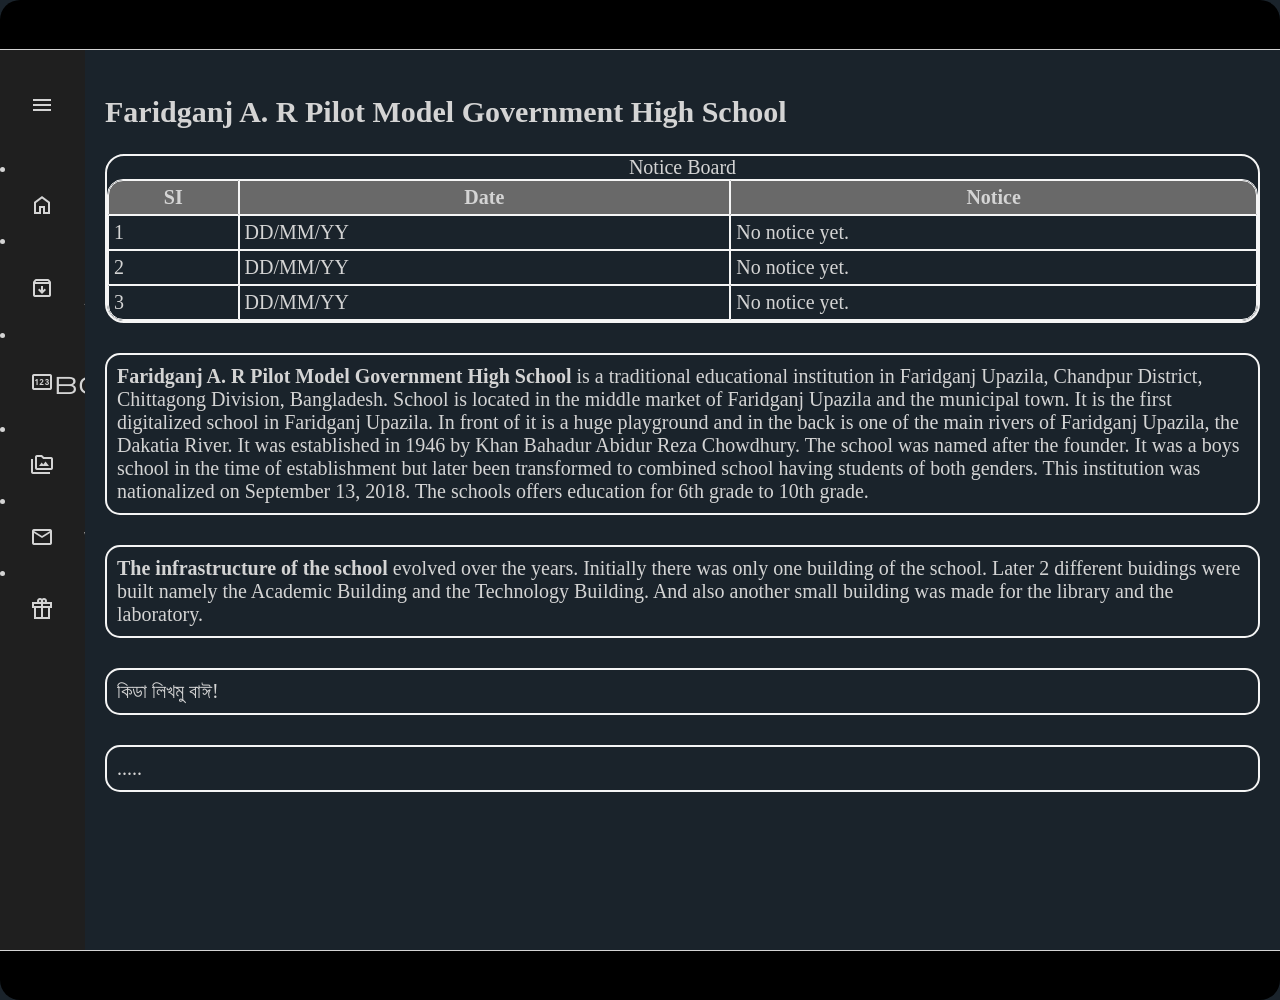
==== index.html @ 4b64f88b "Add files via upload" ====
<!DOCTYPE html>
<html lang="bn">
<head>
    <meta charset="UTF-8">
    <meta name="viewport" content="width=device-width, initial-scale=1.0">
    <title>FARPMGHS</title>
    <link rel="stylesheet" href="https://fonts.googleapis.com/css2?family=Material+Symbols+Outlined:opsz,wght,FILL,GRAD@20..48,100..700,0..1,-50..200" />
    <link rel="stylesheet" type= "text/css" href="style.css">
    <meta name="viewport" content="width=device-width, initial-scale=1.0">
</head>

    <body>
    <div class="video">
            <video loop autoplay muted playsinline class="bg_video">
                <source src="Video/grid.mp4">
            </video>
    </div>
    <audio id="bg-audio" loop>
    <source src="Audio/gaebangla.mp3" type="audio/mpeg">
    </audio>

    <script>
    document.addEventListener("click", function() {
        document.getElementById("bg-audio").play();
    });
</script>
    <div class="ribon"></div>
    <div class="omaigod">
        <aside class="sidebar">
            <div class="sidebar-header">
                <span class="material-symbols-outlined" style="padding-left: 30px;">menu</span>
                <h3 style="font-family: sans-serif;">Menu</h3>
            </div>
            <!-- <ul class="sidebar-links" style="list-style: none;"> -->
            <div class="sidebar-links">
                <li>
                    <a href="index.html"><span class="material-symbols-outlined">home</span>Home</a>
                </li>
                <li>
                    <a href="https://drive.google.com/drive/folders/1sOnZp99BT7H5AQAjzVJThnBvTYXQv2AP?usp=drive_link"><span class="material-symbols-outlined">Archive</span>Notice<br>Archive</a>
                </li>
                <li>
                    <a href="https://drive.google.com/drive/folders/1X-XMHyQxzTfIvBwrcdtBK3lFo7sf7tqT?usp=drive_link"><span class="material-symbols-outlined">pinboard</span>SSC Result<br>Summaries</a>
                </li>
                <li>
                    <a href="image/prblm.png"><span class="material-symbols-outlined">perm_media</span>Photo Gallery</a>
                </li>
                <li>
                    <a href="mailto:cobraninja001@gmail.com"><span class="material-symbols-outlined">mail</span>Write us a Mail</a>
                </li>
                <li>
                    <a href="midfinger.html"><span class="material-symbols-outlined">featured_seasonal_and_gifts</span>Surprise!</a>
                </li>
            </div>
            <!-- </ul> -->
        </aside>     
    <div class="container">
        
        <div class="school_emblem">
            <img src="image/school_emblem.png" alt="A. R PILOT" >  
             <h2>Faridganj A. R Pilot Model Government High School</h2> 
        </div>
        
        <div class="notice">
            
            <table border="1" cellspacing="0" cellpadding="5">
                <caption style="size: 25px;">Notice Board</caption>
                <tr>
                    <th>SI</th><th>Date</th><th>Notice</th>
                </tr>
                <tr>
                    <td>1</td><td>DD/MM/YY</td><td>No notice yet.</td>
                </tr>
                <tr>
                    <td>2</td><td>DD/MM/YY</td><td>No notice yet.</td>
                </tr>
                <tr>
                    <td>3</td><td>DD/MM/YY</td><td>No notice yet.</td>
                </tr>
            </table>
        </div>
        <div class="school">
            
            <b>Faridganj A. R Pilot Model Government High School</b> is a traditional educational institution in Faridganj Upazila, Chandpur District, Chittagong Division, Bangladesh.
            School is located in the middle market of Faridganj Upazila and the municipal town. It is the first digitalized school in Faridganj Upazila. In front of it is a huge playground
            and in the back is one of the main rivers of Faridganj Upazila, the Dakatia River. It was established in 1946 by Khan Bahadur Abidur Reza Chowdhury. The school was named after 
            the founder. It was a boys school in the time of establishment but later been transformed to combined school having students of both genders. This institution was nationalized on 
            September 13, 2018. The schools offers education for 6th grade to 10th grade.
        </div>
        <div class="infrastructure">
        <b>The infrastructure of the school</b> evolved over the years. Initially there was only one building of the school. Later 2 different buidings were built namely the Academic Building and
        the Technology Building. And also another small building was made for the library and the laboratory. 
        </div>
        <div class="adminstration">কিডা লিখমু বাঈ!</div>
        <div class="teachers">
            .....
        </div> 
        <br>
        <div class="map">
            <iframe src="https://www.google.com/maps/embed?pb=!1m18!1m12!1m3!1d3668.9
            75907465311!2d90.74593447554676!3d23.134555879095444!2m3!1f0!2f0!3f0!3m2!1
            i1024!2i768!4f13.1!3m3!1m2!1s0x3754e5869d000001%3A0xd643a88ef6f46276!2sFari
            dganj%20AR%20Pilot%20Model%20Govt.%20School!5e0!3m2!1sen!2sbd!4v17756488139
            64!5m2!1sen!2sbd" width="100%" height="300px" style="border:0; border-radius: 15px;" allowfullscreen
            ="" loading="lazy" referrerpolicy="no-referrer-when-downgrade"></iframe>
        </div>
        <div class="social">
            <h3>Web Developer's Social:</h3><br>
            <!-- <a href="https://www.facebook.com/Mushfiq.Rafii" target="_blank">
                <img src="https://cdn-icons-png.flaticon.com/512/733/733547.png" alt="FaceBook Of the Author" >FaceBook -->
            </a>
            <a href="https://www.instagram.com/olibia_sinha/" target="_blank">
                <img src="https://cdn-icons-png.flaticon.com/512/2111/2111463.png" alt="Instagram of the Author"  >Instagram
          </a> 

        </div>
        <div class="footer">
            পড়ালেখা চাঙে আমি ভাসি গাঙে! 
        </div> 
        
    </div>
    </div>
    <div class="ribon2"></div>
    
    </body>
    

</html>
---- style.css ----
@import url("https://fonts.googleapis.com/css2?family=Poppins:wght@400;500;600;700&display=swap");


*, *::before, *::after {
  box-sizing: border-box;
}
html, body {
  height: 100%;
  margin: 0;
  padding: 0;
}
body {
  background-color: #1a232b;
  color: #D4D4D4;
  font-family: 'Times New Roman', Times, serif;
  -webkit-font-smoothing: antialiased;
  -moz-osx-font-smoothing: grayscale;
  min-height: 100vh;
}

/* .wrapper {
  width: 100%;
  max-width: 900px; 
  margin: 0 auto; 
  padding: 5px;
} */
.ribon{
    background-color:black;
    height: 50px;
    border-top-left-radius: 20px;
    border-top-right-radius: 20px;
    border-bottom: 1px solid #D4D4D4;
}
.omaigod {
    height: 100%;
    display: flex;
    overflow: auto;
    flex-direction: row;
}
.container {
  background-color: transparent;
  color: #D4D4D4;
  margin: 0 auto;
  padding: 20px;
  /* padding-left: 100px; */
  overflow: auto;   
  font-size: 20px;
}
.sidebar{
    position:relative;
    height: 100%;
    width: 85px;
    background-color:#1F1F1F;
    top: 0;
    left: 0;
    display: flex;
    flex-direction: column;
    overflow-x: hidden;
    transition: all 0.5s ease;
    min-width: 85px;
    /* margin-top:50px; */
    /* margin-bottom:50px; */
}
.sidebar:hover {
    width: 210px;
    min-width: 210px;
    /* height: 100%; */
}
/* li{
    list-style: none;
} */
.sidebar-header {
    display: flex;
    align-items: center;
}
.sidebar-header h3{
    color:aliceblue;
    font-size: 35px;
    padding-left: 30px;
    font-weight: 600;
    display: flex;
}
.sidebar-links li a {
    font-family: "Poppins",sans-serif;
    gap: 0 30px;
    color:#D4D4D4;
    display: flex;
    align-items: center;
    /* padding-left: 5px; */
    font-weight: 500;
    padding: 15px 30px ;
    white-space: nowrap;
    padding-right: 20px;


}
/* .sidebar-links li a:hover {
    background-color: darkgray;
    border-radius: 5px; */
/* } */
.bg_video{
    position:fixed;
    right: 0;
    left: 0;
    min-width: 100%;
    min-height: 100%;
    width: auto;
    height: auto;
    z-index: -1;
    object-fit: cover;
    opacity: 0.6;
}
.school_emblem{
    max-width: 900px;
}
.school_emblem img {
  min-width: 100%;
  min-width: 100%;
  border-radius: 20px;
  position: fixed;
  left: 50%;
  top: 50%;
  transform: translate(-50%, -50%);
  opacity: 0;
  pointer-events: none;
}
@media (max-width: 480px) {
  .school_emblem img {
    width: 200px;
    height: 200px;
  }
}
.notice{
    border: 2px solid whitesmoke;      /* darkslategray; */
    border-radius: 19px;
    width: 100%;
       
}
.notice table{
    width: 100%;
    border-radius: 16px;
    border: 1px solid whitesmoke;
    border-collapse: separate;
    border-spacing: 0;    
}
.notice h3{
    padding: 10px;
}
th {
    background-color:dimgray;
    border: 1px solid whitesmoke;
}
td{
    border: 1px solid whitesmoke;
}
tr:first-child th:first-child {
    border-top-left-radius: 15px;
    border: 1.5px solid whitesmoke;
}
tr:first-child th:last-child {
    border-top-right-radius: 15px;
    border: 1.5px solid whitesmoke;
}
tr:last-child td:first-child {
    border-bottom-left-radius: 15px;
    border: 1.5px solid whitesmoke;
}
tr:last-child td:last-child {
    border-bottom-right-radius: 15px;
    border: 1.5px solid whitesmoke;
}
.school{
    border: 2px solid whitesmoke;
    border-radius: 15px;
    padding: 10px;
    margin-top: 30px;
    margin-bottom: 30px;
}
.infrastructure{
    border: 2px solid whitesmoke;
    border-radius: 15px;
    padding: 10px;
    margin-top: 30px;
    margin-bottom: 30px;
}
.adminstration{
    border: 2px solid whitesmoke;
    border-radius: 15px;
    padding: 10px;
    margin-top: 30px;
    margin-bottom: 30px;
}
.student img{
    width: 150px;
}
.social{
    margin-top: 50px;
    margin-bottom: 0px;
    color: #D4D4D4;
    font-size: 15px;
}
.teachers{
    font-size: 20px;
    border: 2px solid whitesmoke;
    border-radius: 15px;
    padding: 10px;
    margin-top: 30px;
    margin-bottom: 30px;
}
a{
    text-decoration: none;
    cursor:pointer;
    color:aliceblue;
    font-size: 15px;
}
a:active{
    color: aliceblue;
}
a:hover{
    /* color:black; */
    text-decoration: none;
    text-shadow: 0px 0px 2px rgb(255, 255, 255);
    transform: scale(1.15);
    
}
a:visited{
    color:aliceblue;
}
/* .map {
    border-radius: 10px;
} */
.social img{
    width: 30px;
    height: 30px;
    vertical-align: middle;
    margin-top: 5px;
    margin-bottom: 5px;
    margin-left: 0;
    margin-right: 5px;
    padding: 5px;
    border-radius: 13px;
    color:aliceblue;  
    transition: all 0.3s ease;
    filter: drop-shadow(0 0 8px rgba(255,255,255,0.4));
}    
.footer{
    margin-top: 50px;
    background-color: transparent;
    color:gray;
    text-align: center;
    font-size: 10px;
}
.ribon2{
    background-color:black;
    height: 50px;
    border-bottom-left-radius: 20px;
    border-bottom-right-radius: 20px;
    border-top: 1px solid #D4D4D4;
}
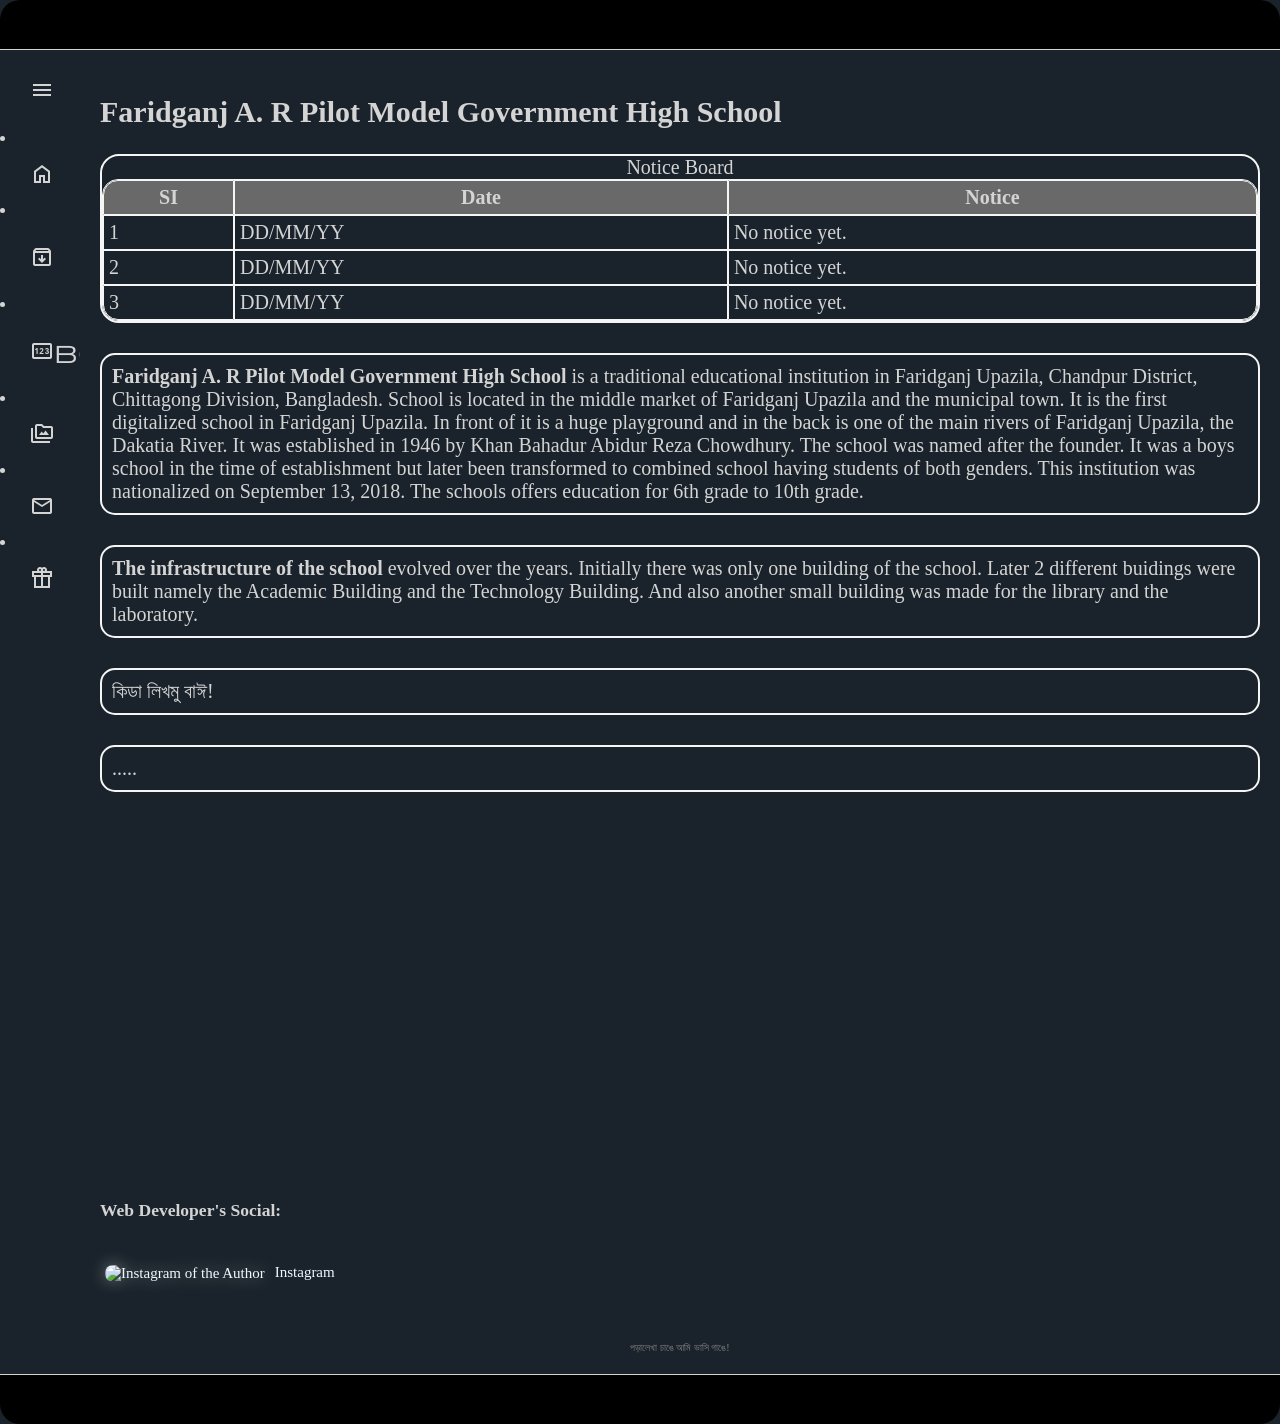
==== commit d51bf579: "Comment out audio and script sections Comment out audio and script elements in index.html" ====
--- a/index.html
+++ b/index.html
@@ -14,16 +14,16 @@
             <video loop autoplay muted playsinline class="bg_video">
                 <source src="Video/grid.mp4">
             </video>
-    </div>
+    <!-- </div>
     <audio id="bg-audio" loop>
     <source src="Audio/gaebangla.mp3" type="audio/mpeg">
-    </audio>
+    </audio> -->
 
-    <script>
+    <!-- <script>
     document.addEventListener("click", function() {
         document.getElementById("bg-audio").play();
     });
-</script>
+</script> -->
     <div class="ribon"></div>
     <div class="omaigod">
         <aside class="sidebar">
@@ -125,4 +125,4 @@
     </body>
     
 
-</html>+</html>
--- a/style.css
+++ b/style.css
@@ -49,21 +49,23 @@
 .sidebar{
     position:relative;
     height: 100%;
-    width: 85px;
-    background-color:#1F1F1F;
+    width: 80px;
+    background-color:transparent;
     top: 0;
     left: 0;
     display: flex;
     flex-direction: column;
     overflow-x: hidden;
     transition: all 0.5s ease;
-    min-width: 85px;
+    min-width: 80px;
     /* margin-top:50px; */
     /* margin-bottom:50px; */
 }
 .sidebar:hover {
     width: 210px;
     min-width: 210px;
+    border-right: 1px solid #D4D4D4;
+    border-radius: 5px;
     /* height: 100%; */
 }
 /* li{
@@ -75,7 +77,7 @@
 }
 .sidebar-header h3{
     color:aliceblue;
-    font-size: 35px;
+    font-size: 25px;
     padding-left: 30px;
     font-weight: 600;
     display: flex;
@@ -108,7 +110,7 @@
     height: auto;
     z-index: -1;
     object-fit: cover;
-    opacity: 0.6;
+    opacity: 0.5;
 }
 .school_emblem{
     max-width: 900px;
@@ -256,4 +258,4 @@
     border-bottom-left-radius: 20px;
     border-bottom-right-radius: 20px;
     border-top: 1px solid #D4D4D4;
-}+}
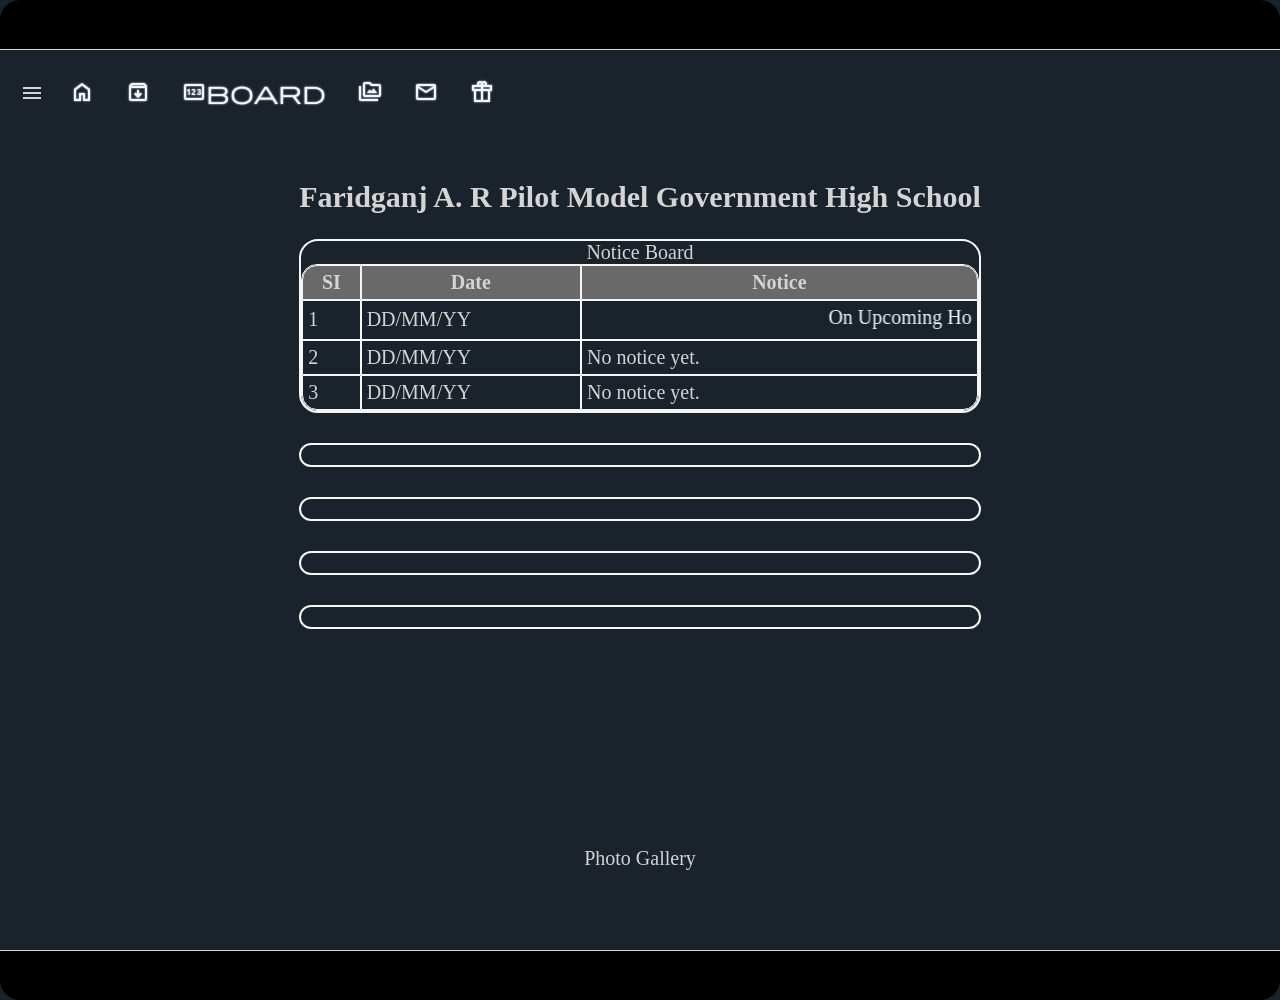
==== commit 852e8c63: "Refactor index.html to improve structure and content" ====
--- a/index.html
+++ b/index.html
@@ -10,16 +10,17 @@
 </head>
 
     <body>
+    <!-- BackGround Video -->
     <div class="video">
             <video loop autoplay muted playsinline class="bg_video">
                 <source src="Video/grid.mp4">
             </video>
-    <!-- </div>
-    <audio id="bg-audio" loop>
+    </div>
+    <!-- <audio id="bg-audio" loop>
     <source src="Audio/gaebangla.mp3" type="audio/mpeg">
-    </audio> -->
+    </audio>
 
-    <!-- <script>
+    <script>
     document.addEventListener("click", function() {
         document.getElementById("bg-audio").play();
     });
@@ -28,31 +29,21 @@
     <div class="omaigod">
         <aside class="sidebar">
             <div class="sidebar-header">
-                <span class="material-symbols-outlined" style="padding-left: 30px;">menu</span>
-                <h3 style="font-family: sans-serif;">Menu</h3>
+                <span class="material-symbols-outlined" style="padding-left: 20px;">menu</span>
             </div>
-            <!-- <ul class="sidebar-links" style="list-style: none;"> -->
             <div class="sidebar-links">
-                <li>
-                    <a href="index.html"><span class="material-symbols-outlined">home</span>Home</a>
-                </li>
-                <li>
-                    <a href="https://drive.google.com/drive/folders/1sOnZp99BT7H5AQAjzVJThnBvTYXQv2AP?usp=drive_link"><span class="material-symbols-outlined">Archive</span>Notice<br>Archive</a>
-                </li>
-                <li>
-                    <a href="https://drive.google.com/drive/folders/1X-XMHyQxzTfIvBwrcdtBK3lFo7sf7tqT?usp=drive_link"><span class="material-symbols-outlined">pinboard</span>SSC Result<br>Summaries</a>
-                </li>
-                <li>
-                    <a href="image/prblm.png"><span class="material-symbols-outlined">perm_media</span>Photo Gallery</a>
-                </li>
-                <li>
-                    <a href="mailto:cobraninja001@gmail.com"><span class="material-symbols-outlined">mail</span>Write us a Mail</a>
-                </li>
-                <li>
-                    <a href="midfinger.html"><span class="material-symbols-outlined">featured_seasonal_and_gifts</span>Surprise!</a>
-                </li>
+                <a href="index.html"><span class="material-symbols-outlined">home</span></a>
+
+                <a href="https://drive.google.com/drive/folders/1sOnZp99BT7H5AQAjzVJThnBvTYXQv2AP?usp=drive_link"><span class="material-symbols-outlined">Archive</span></a>
+
+                <a href="https://drive.google.com/drive/folders/1X-XMHyQxzTfIvBwrcdtBK3lFo7sf7tqT?usp=drive_link"><span class="material-symbols-outlined">pinboard</span></a>
+                
+                <a href="#photo_gallery"><span class="material-symbols-outlined">perm_media</span></a>
+
+                <a href="mailto:cobraninja001@gmail.com"><span class="material-symbols-outlined">mail</span></a>
+
+                <a href="midfinger.html"><span class="material-symbols-outlined">featured_seasonal_and_gifts</span></a>
             </div>
-            <!-- </ul> -->
         </aside>     
     <div class="container">
         
@@ -69,7 +60,8 @@
                     <th>SI</th><th>Date</th><th>Notice</th>
                 </tr>
                 <tr>
-                    <td>1</td><td>DD/MM/YY</td><td>No notice yet.</td>
+                    <td>1</td><td>DD/MM/YY</td><td><a href="midfinger.html"><marquee style="font-size: 20px; font-family: 'Times New Roman', Times, serif;">
+                    On Upcoming Holidays!</marquee></a></td>
                 </tr>
                 <tr>
                     <td>2</td><td>DD/MM/YY</td><td>No notice yet.</td>
@@ -79,22 +71,20 @@
                 </tr>
             </table>
         </div>
-        <div class="school">
-            
-            <b>Faridganj A. R Pilot Model Government High School</b> is a traditional educational institution in Faridganj Upazila, Chandpur District, Chittagong Division, Bangladesh.
-            School is located in the middle market of Faridganj Upazila and the municipal town. It is the first digitalized school in Faridganj Upazila. In front of it is a huge playground
-            and in the back is one of the main rivers of Faridganj Upazila, the Dakatia River. It was established in 1946 by Khan Bahadur Abidur Reza Chowdhury. The school was named after 
-            the founder. It was a boys school in the time of establishment but later been transformed to combined school having students of both genders. This institution was nationalized on 
-            September 13, 2018. The schools offers education for 6th grade to 10th grade.
+        <div class="school"> 
         </div>
         <div class="infrastructure">
-        <b>The infrastructure of the school</b> evolved over the years. Initially there was only one building of the school. Later 2 different buidings were built namely the Academic Building and
-        the Technology Building. And also another small building was made for the library and the laboratory. 
         </div>
-        <div class="adminstration">কিডা লিখমু বাঈ!</div>
+        <div class="adminstration"> 
+        </div>
         <div class="teachers">
-            .....
         </div> 
+        <div id="photo_gallery" class="photo_gallery">
+        <caption>Photo Gallery</caption>
+        <!-- <img src="image/1.jpg" width="100%" height="400px"> -->
+        <!-- <img src="image/3.jpg" width="100%" height="400px"> -->
+        <!-- <img src="image/3.jpg" width="100%" height="400px"> -->
+        </div>
         <br>
         <div class="map">
             <iframe src="https://www.google.com/maps/embed?pb=!1m18!1m12!1m3!1d3668.9
--- a/style.css
+++ b/style.css
@@ -8,6 +8,7 @@
   height: 100%;
   margin: 0;
   padding: 0;
+  scroll-behavior: smooth;
 }
 body {
   background-color: #1a232b;
@@ -17,13 +18,6 @@
   -moz-osx-font-smoothing: grayscale;
   min-height: 100vh;
 }
-
-/* .wrapper {
-  width: 100%;
-  max-width: 900px; 
-  margin: 0 auto; 
-  padding: 5px;
-} */
 .ribon{
     background-color:black;
     height: 50px;
@@ -35,71 +29,68 @@
     height: 100%;
     display: flex;
     overflow: auto;
-    flex-direction: row;
-}
+    flex-direction: column;
+}
+.sidebar{
+    position:relative;
+    height: 85px;
+    min-height: 85px;
+    width: 100%;
+    background-color:transparent;
+    top: 0;
+    left: 0;
+    display: flex;
+    flex-direction: row;
+    transition: all 0.5s ease;
+
+}
+.sidebar:hover {
+    width: 100%;
+    min-height: 85px;
+    height: 85px;
+    background-color:transparent;
+    top: 0;
+    left: 0;
+    display: flex;
+    flex-direction: row;
+    border-bottom: 1px solid #D4D4D4;
+    border-radius: 5px;
+}
+
+.sidebar-header {
+    display: flex;
+    align-items: center;
+}
+.sidebar-header h3{
+    color:aliceblue;
+    font-size: 25px;
+    font-weight: 500;
+    display: flex;
+}
+.sidebar-links {
+    font-family: "Poppins",sans-serif;
+    color:#D4D4D4;
+    display: flex;
+    flex-direction: row;
+    font-weight: 500;
+    padding: 30px 10px ;
+
+}
+.sidebar-links a {
+    padding: 0px 16px;
+    font-size: 10px;
+    text-shadow: 0px 0px 2px rgb(255, 255, 255);
+}
+
 .container {
   background-color: transparent;
   color: #D4D4D4;
   margin: 0 auto;
   padding: 20px;
-  /* padding-left: 100px; */
   overflow: auto;   
   font-size: 20px;
 }
-.sidebar{
-    position:relative;
-    height: 100%;
-    width: 80px;
-    background-color:transparent;
-    top: 0;
-    left: 0;
-    display: flex;
-    flex-direction: column;
-    overflow-x: hidden;
-    transition: all 0.5s ease;
-    min-width: 80px;
-    /* margin-top:50px; */
-    /* margin-bottom:50px; */
-}
-.sidebar:hover {
-    width: 210px;
-    min-width: 210px;
-    border-right: 1px solid #D4D4D4;
-    border-radius: 5px;
-    /* height: 100%; */
-}
-/* li{
-    list-style: none;
-} */
-.sidebar-header {
-    display: flex;
-    align-items: center;
-}
-.sidebar-header h3{
-    color:aliceblue;
-    font-size: 25px;
-    padding-left: 30px;
-    font-weight: 600;
-    display: flex;
-}
-.sidebar-links li a {
-    font-family: "Poppins",sans-serif;
-    gap: 0 30px;
-    color:#D4D4D4;
-    display: flex;
-    align-items: center;
-    /* padding-left: 5px; */
-    font-weight: 500;
-    padding: 15px 30px ;
-    white-space: nowrap;
-    padding-right: 20px;
-
-
-}
-/* .sidebar-links li a:hover {
-    background-color: darkgray;
-    border-radius: 5px; */
-/* } */
+
 .bg_video{
     position:fixed;
     right: 0;
@@ -154,6 +145,7 @@
 }
 td{
     border: 1px solid whitesmoke;
+    overflow: scroll;
 }
 tr:first-child th:first-child {
     border-top-left-radius: 15px;
@@ -167,6 +159,7 @@
     border-bottom-left-radius: 15px;
     border: 1.5px solid whitesmoke;
 }
+
 tr:last-child td:last-child {
     border-bottom-right-radius: 15px;
     border: 1.5px solid whitesmoke;
@@ -209,6 +202,19 @@
     margin-top: 30px;
     margin-bottom: 30px;
 }
+.photo_gallery{
+    margin-top: 30px;
+    margin-bottom: 30px;
+    display: flex;
+    flex-direction: row;
+    justify-content: center;
+    align-items: center;
+    height: 400px;
+    width: 100%;
+    overflow-x: scroll;
+    border-radius: 15px;
+    
+}
 a{
     text-decoration: none;
     cursor:pointer;
@@ -219,7 +225,6 @@
     color: aliceblue;
 }
 a:hover{
-    /* color:black; */
     text-decoration: none;
     text-shadow: 0px 0px 2px rgb(255, 255, 255);
     transform: scale(1.15);
@@ -228,9 +233,6 @@
 a:visited{
     color:aliceblue;
 }
-/* .map {
-    border-radius: 10px;
-} */
 .social img{
     width: 30px;
     height: 30px;
